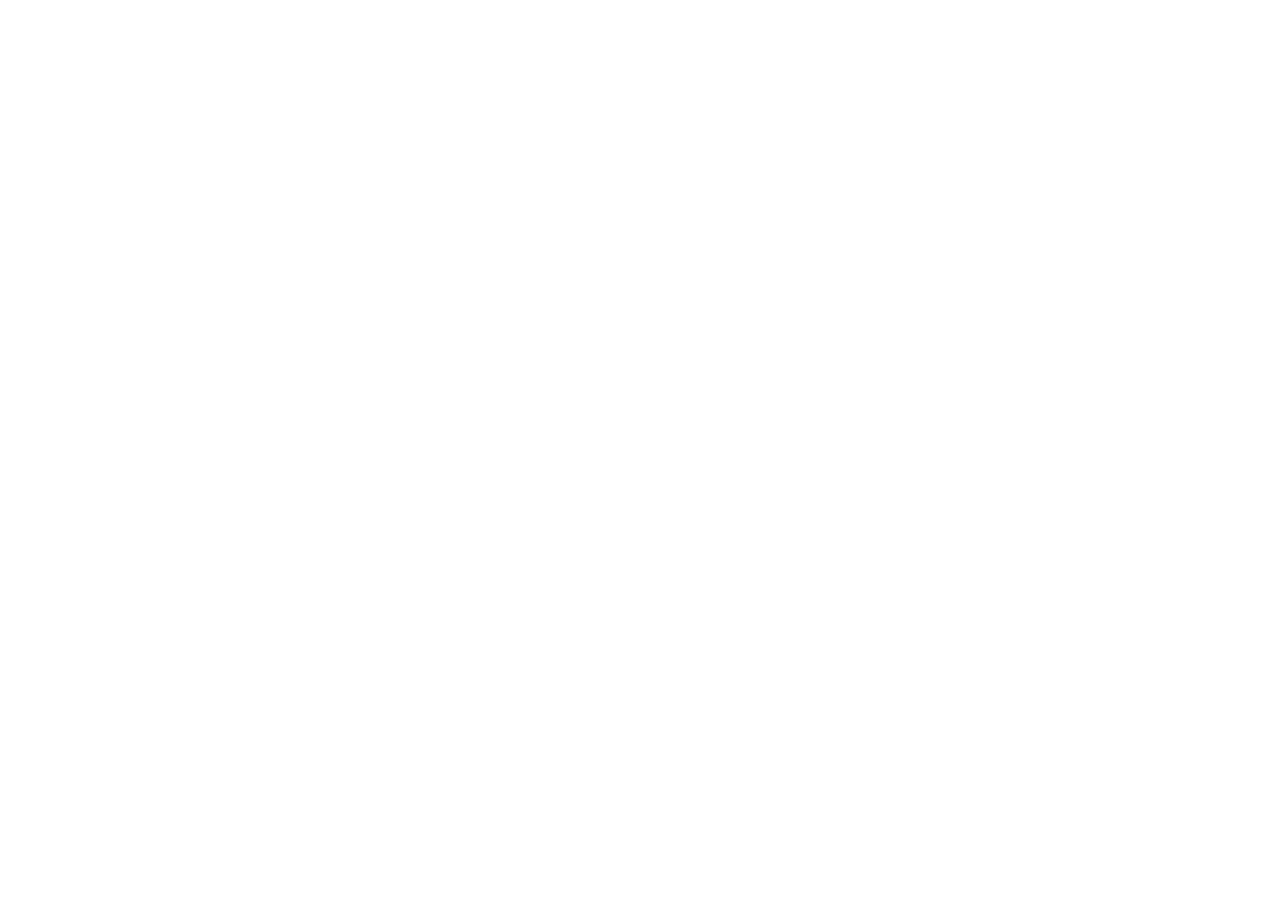
==== index.html @ 70ddf7eb "Base" ====
<!DOCTYPE html>
<html lang="en">
<head>
    <meta charset="UTF-8">
    <meta name="viewport" content="width=device-width, initial-scale=1.0">
    <title>Nordlys</title>
    <link rel="stylesheet" href="style.css">
    <script src="script.js"></script>
</head>
<body>
    <div></div>
</body>
</html>
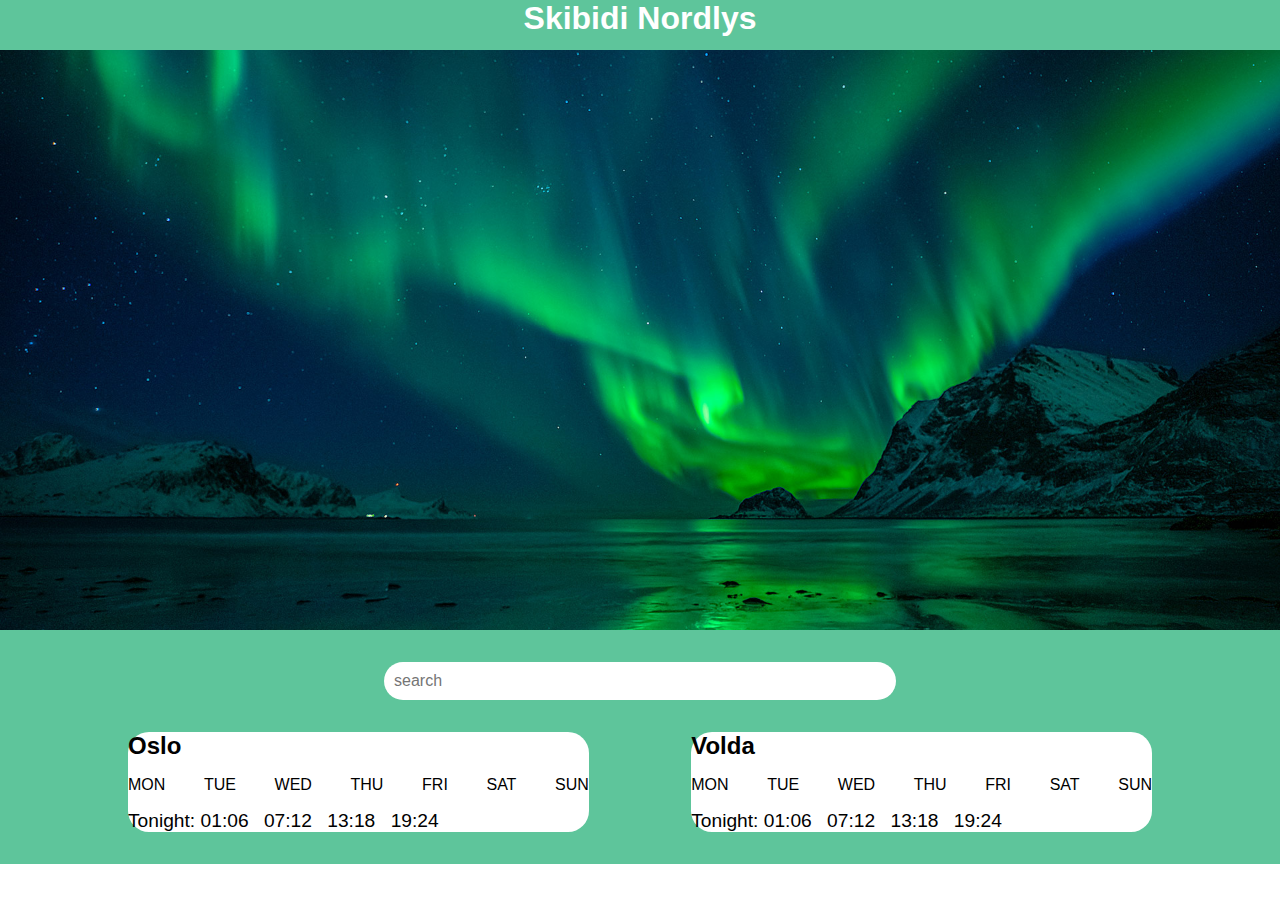
==== commit 49a021c0: "New base" ====
--- a/index.html
+++ b/index.html
@@ -8,6 +8,50 @@
     <script src="script.js"></script>
 </head>
 <body>
-    <div></div>
+    <header>
+        <div class="title"><p1 class="fontlogo">Skibidi Nordlys</p1></div>
+        <div class="background-image"></div>
+    </header>
+
+    <main>
+        <div class="container">
+            <div class="search-bar">
+                <input type="text" placeholder="search">
+            </div>
+            <div class="weather">
+                <div class="city">
+                    <div class="city-name">Oslo</div>
+                    <div class="weather-times">
+                        <span>MON</span>
+                        <span>TUE</span>
+                        <span>WED</span>
+                        <span>THU</span>
+                        <span>FRI</span>
+                        <span>SAT</span>
+                        <span>SUN</span>
+                    </div>
+                    <div class="tonight">
+                        Tonight: <span>01:06</span> <span>07:12</span> <span>13:18</span> <span>19:24</span>
+                    </div>
+                </div>
+
+                <div class="city">
+                    <div class="city-name">Volda</div>
+                    <div class="weather-times">
+                        <span>MON</span>
+                        <span>TUE</span>
+                        <span>WED</span>
+                        <span>THU</span>
+                        <span>FRI</span>
+                        <span>SAT</span>
+                        <span>SUN</span>
+                    </div>
+                    <div class="tonight">
+                        Tonight: <span>01:06</span> <span>07:12</span> <span>13:18</span> <span>19:24</span>
+                    </div>
+                </div>
+            </div>
+        </div>
+    </main>
 </body>
-</html>+</html>
--- a/style.css
+++ b/style.css
@@ -0,0 +1,108 @@
+* {
+    margin: 0;
+    padding: 0;
+    box-sizing: border-box;
+}
+
+body {
+    font-family: Arial, sans-serif;
+}
+
+header {
+    position: relative;
+    text-align: center;
+}
+
+.title {
+    font-size: 2rem;
+    color: white;
+    font-weight: bold;
+    position: absolute;
+    left: 50%;
+    transform: translateX(-50%);
+    z-index: 2;
+    height: 50px;
+    background-color: #5ec59b;;
+    width: 100%;
+}
+.fontlogo {
+    text-align: center;
+}
+
+.background-image {
+    background-image: url('./img/cover-image.jpg'); 
+    background-size: cover;
+    background-position: center;
+    height: 70vh;
+    width: 100%;
+    top: 0;
+    left: 0;
+    z-index: 1;
+}
+
+main {
+    background-color: #5ec59b;
+    padding: 2rem 0;
+}
+
+.container {
+    width: 80%;
+    margin: 0 auto;
+}
+
+.search-bar {
+    text-align: center;
+    margin-bottom: 2rem;
+}
+
+.search-bar input {
+    padding: 10px;
+    font-size: 1rem;
+    width: 50%;
+    border-radius: 25px;
+    border: none;
+}
+
+.weather {
+    display: flex;
+    justify-content: space-between;
+    color: black;
+    font-size: 1rem;
+}
+
+.city {
+    width: 45%;
+    background-color: white;
+    border-radius: 21px;
+}
+
+.city-name {
+    font-size: 1.5rem;
+    font-weight: bold;
+    margin-bottom: 1rem;
+}
+
+.weather-times {
+    display: flex;
+    justify-content: space-between;
+    margin-bottom: 1rem;
+}
+
+.tonight {
+    font-size: 1.2rem;
+}
+
+.tonight span {
+    margin-right: 10px;
+}
+
+.square {
+  width: 100px;
+  height: 100px;
+  border: 1px solid #000;
+  display: flex;
+  justify-content: center;
+  align-items: center;
+  color: #fff;
+  font-size: 16px;
+}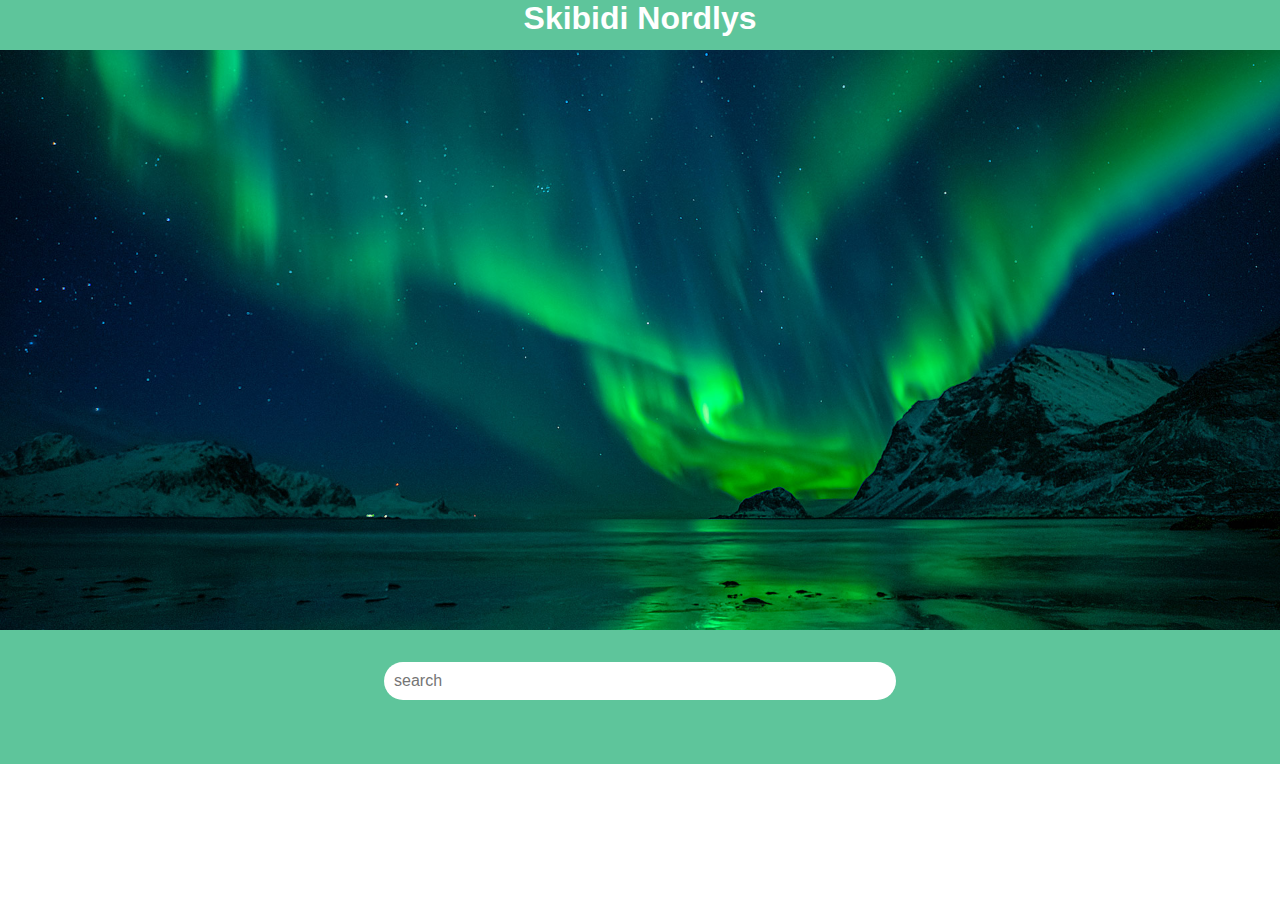
==== commit 357c50b9: "Functionality JS" ====
--- a/index.html
+++ b/index.html
@@ -18,39 +18,7 @@
             <div class="search-bar">
                 <input type="text" placeholder="search">
             </div>
-            <div class="weather">
-                <div class="city">
-                    <div class="city-name">Oslo</div>
-                    <div class="weather-times">
-                        <span>MON</span>
-                        <span>TUE</span>
-                        <span>WED</span>
-                        <span>THU</span>
-                        <span>FRI</span>
-                        <span>SAT</span>
-                        <span>SUN</span>
-                    </div>
-                    <div class="tonight">
-                        Tonight: <span>01:06</span> <span>07:12</span> <span>13:18</span> <span>19:24</span>
-                    </div>
-                </div>
-
-                <div class="city">
-                    <div class="city-name">Volda</div>
-                    <div class="weather-times">
-                        <span>MON</span>
-                        <span>TUE</span>
-                        <span>WED</span>
-                        <span>THU</span>
-                        <span>FRI</span>
-                        <span>SAT</span>
-                        <span>SUN</span>
-                    </div>
-                    <div class="tonight">
-                        Tonight: <span>01:06</span> <span>07:12</span> <span>13:18</span> <span>19:24</span>
-                    </div>
-                </div>
-            </div>
+            <div id="location-container"></div>
         </div>
     </main>
 </body>
--- a/style.css
+++ b/style.css
@@ -97,12 +97,44 @@
 }
 
 .square {
-  width: 100px;
-  height: 100px;
-  border: 1px solid #000;
-  display: flex;
-  justify-content: center;
-  align-items: center;
-  color: #fff;
-  font-size: 16px;
+    width: 54px;
+    height: 54px;
+    border: 1px solid #000;
+    display: flex;
+    justify-content: center;
+    align-items: center;
+    color: #fff;
+    font-size: 16px;
+    grid-column: 1 / 3; 
+    grid-row: 2 / 2;
+}
+#location-container {
+    display: flex;
+    flex-wrap: wrap;
+    justify-self: center;
+    justify-content: center;
+    width: 1000px;
+    background-color: black;
+}
+
+.location {
+    display: grid;
+    grid-template-rows: 1fr 1fr; 
+    grid-template-columns: repeat(3, 1fr);
+    width: 70%;
+    background-color: white;
+    border-radius: 21px;
+    margin: 10px;
+    padding: 20px;
+}
+
+.locationfont {
+    grid-column: 1 / 3; 
+    grid-row: 1 / 2; 
+}
+
+.line {
+    background-color: grey;
+    width: 10px;
+    height: 54px;
 }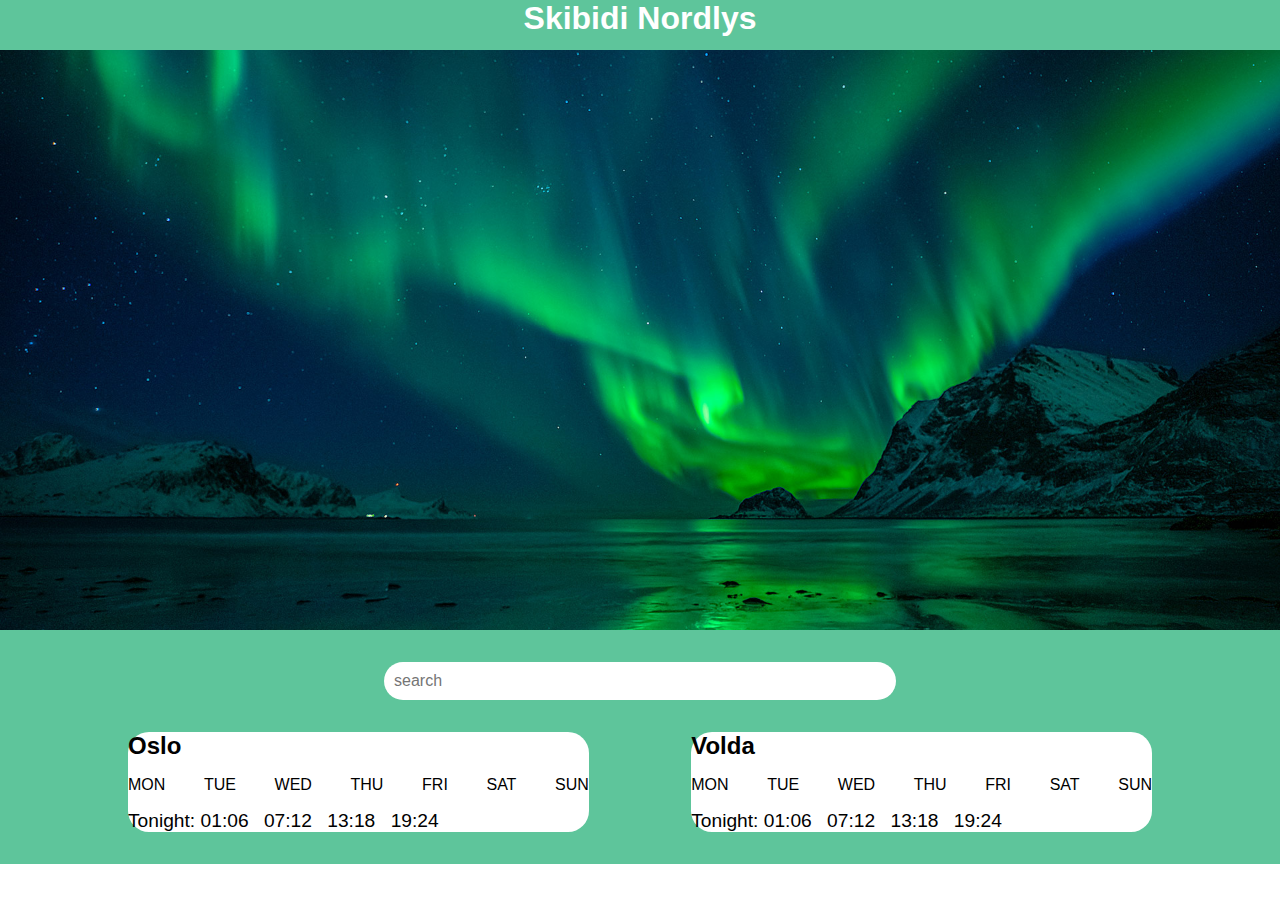
==== commit eac8a953: "Merge pull request #1 from KodehodeSondre/Atask" ====
--- a/index.html
+++ b/index.html
@@ -18,7 +18,39 @@
             <div class="search-bar">
                 <input type="text" placeholder="search">
             </div>
-            <div id="location-container"></div>
+            <div class="weather">
+                <div class="city">
+                    <div class="city-name">Oslo</div>
+                    <div class="weather-times">
+                        <span>MON</span>
+                        <span>TUE</span>
+                        <span>WED</span>
+                        <span>THU</span>
+                        <span>FRI</span>
+                        <span>SAT</span>
+                        <span>SUN</span>
+                    </div>
+                    <div class="tonight">
+                        Tonight: <span>01:06</span> <span>07:12</span> <span>13:18</span> <span>19:24</span>
+                    </div>
+                </div>
+
+                <div class="city">
+                    <div class="city-name">Volda</div>
+                    <div class="weather-times">
+                        <span>MON</span>
+                        <span>TUE</span>
+                        <span>WED</span>
+                        <span>THU</span>
+                        <span>FRI</span>
+                        <span>SAT</span>
+                        <span>SUN</span>
+                    </div>
+                    <div class="tonight">
+                        Tonight: <span>01:06</span> <span>07:12</span> <span>13:18</span> <span>19:24</span>
+                    </div>
+                </div>
+            </div>
         </div>
     </main>
 </body>
--- a/style.css
+++ b/style.css
@@ -97,44 +97,12 @@
 }
 
 .square {
-    width: 54px;
-    height: 54px;
-    border: 1px solid #000;
-    display: flex;
-    justify-content: center;
-    align-items: center;
-    color: #fff;
-    font-size: 16px;
-    grid-column: 1 / 3; 
-    grid-row: 2 / 2;
-}
-#location-container {
-    display: flex;
-    flex-wrap: wrap;
-    justify-self: center;
-    justify-content: center;
-    width: 1000px;
-    background-color: black;
-}
-
-.location {
-    display: grid;
-    grid-template-rows: 1fr 1fr; 
-    grid-template-columns: repeat(3, 1fr);
-    width: 70%;
-    background-color: white;
-    border-radius: 21px;
-    margin: 10px;
-    padding: 20px;
-}
-
-.locationfont {
-    grid-column: 1 / 3; 
-    grid-row: 1 / 2; 
-}
-
-.line {
-    background-color: grey;
-    width: 10px;
-    height: 54px;
+  width: 100px;
+  height: 100px;
+  border: 1px solid #000;
+  display: flex;
+  justify-content: center;
+  align-items: center;
+  color: #fff;
+  font-size: 16px;
 }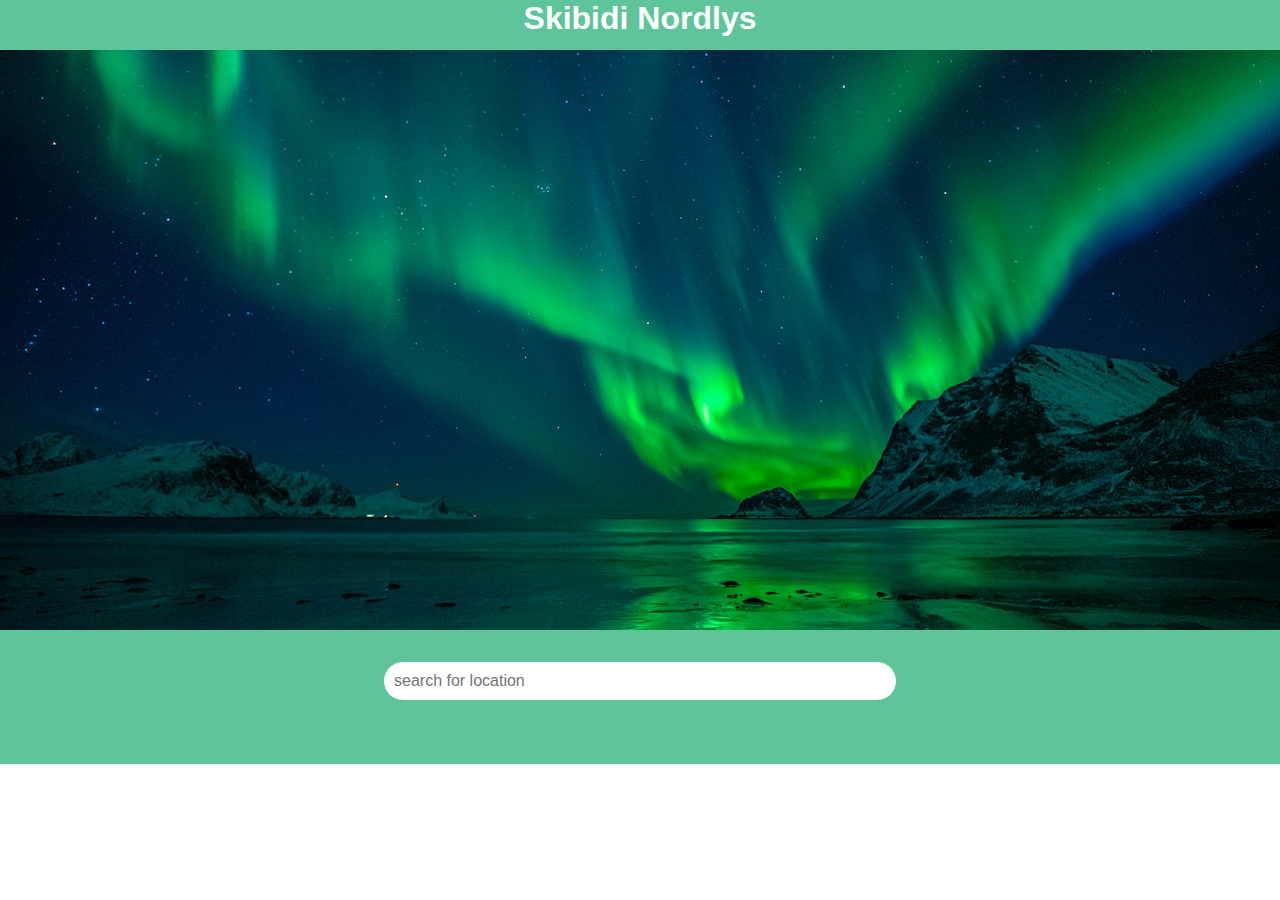
==== commit c56b82fe: "Biggest change" ====
--- a/index.html
+++ b/index.html
@@ -5,7 +5,7 @@
     <meta name="viewport" content="width=device-width, initial-scale=1.0">
     <title>Nordlys</title>
     <link rel="stylesheet" href="style.css">
-    <script src="script.js"></script>
+    <script src="script.js" defer></script>
 </head>
 <body>
     <header>
@@ -16,41 +16,9 @@
     <main>
         <div class="container">
             <div class="search-bar">
-                <input type="text" placeholder="search">
+                <input name="searchBox" id="searchBox" type="text" placeholder="search for location">
             </div>
-            <div class="weather">
-                <div class="city">
-                    <div class="city-name">Oslo</div>
-                    <div class="weather-times">
-                        <span>MON</span>
-                        <span>TUE</span>
-                        <span>WED</span>
-                        <span>THU</span>
-                        <span>FRI</span>
-                        <span>SAT</span>
-                        <span>SUN</span>
-                    </div>
-                    <div class="tonight">
-                        Tonight: <span>01:06</span> <span>07:12</span> <span>13:18</span> <span>19:24</span>
-                    </div>
-                </div>
-
-                <div class="city">
-                    <div class="city-name">Volda</div>
-                    <div class="weather-times">
-                        <span>MON</span>
-                        <span>TUE</span>
-                        <span>WED</span>
-                        <span>THU</span>
-                        <span>FRI</span>
-                        <span>SAT</span>
-                        <span>SUN</span>
-                    </div>
-                    <div class="tonight">
-                        Tonight: <span>01:06</span> <span>07:12</span> <span>13:18</span> <span>19:24</span>
-                    </div>
-                </div>
-            </div>
+            <div id="location-container"></div>
         </div>
     </main>
 </body>
--- a/style.css
+++ b/style.css
@@ -39,7 +39,6 @@
     left: 0;
     z-index: 1;
 }
-
 main {
     background-color: #5ec59b;
     padding: 2rem 0;
@@ -97,12 +96,55 @@
 }
 
 .square {
-  width: 100px;
-  height: 100px;
-  border: 1px solid #000;
-  display: flex;
-  justify-content: center;
-  align-items: center;
-  color: #fff;
-  font-size: 16px;
+    width: 54px;
+    height: 54px;
+    display: flex;
+    justify-content: center;
+    align-items: center;
+    color: #fff;
+    font-size: 16px;
+}
+#location-container {
+    display: flex;
+    flex-wrap: wrap;
+    justify-self: center;
+    justify-content: center;
+    width: 1000px;
+    background-color: #5ec59b;
+}
+.firstthree {
+    grid-column: 3; 
+    grid-row: 2; 
+}
+.location {
+    display: grid;
+    grid-template-rows: 60px 60px; 
+    grid-template-columns: 190px, 10px, 1fr;
+    flex-wrap: nowrap;
+    width: 70%;
+    background-color: white;
+    border-radius: 21px;
+    margin: 10px;
+    padding: 20px;
+    border: 5px solid lightgray;
+}
+
+.locationfont {
+    column-span: 3;
+}
+
+.line {
+    background-color: lightgray;
+    width: 5px;
+    height: 54px;
+    grid-column: 2; 
+    grid-row: 2; 
+}
+
+.lastseven {
+    grid-column: 1; 
+    grid-row: 2; 
+}
+.hidden {
+    display: none;
 }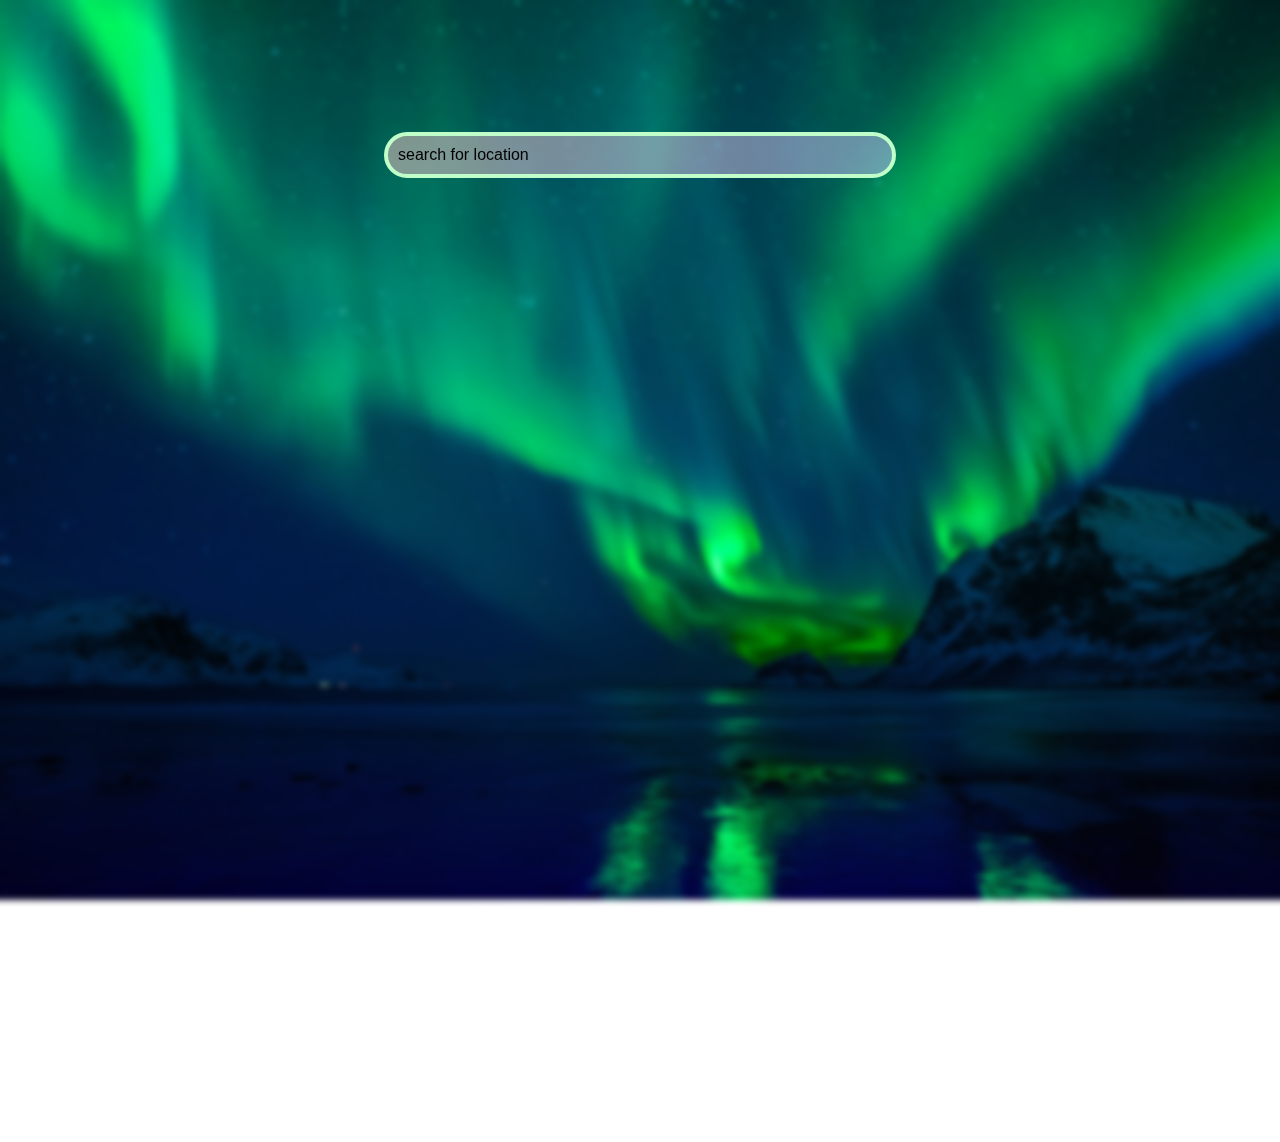
==== commit b7f2dcf2: "Final Version" ====
--- a/index.html
+++ b/index.html
@@ -8,12 +8,8 @@
     <script src="script.js" defer></script>
 </head>
 <body>
-    <header>
-        <div class="title"><p1 class="fontlogo">Skibidi Nordlys</p1></div>
-        <div class="background-image"></div>
-    </header>
-
     <main>
+        <div class="topofthesite"></div>
         <div class="container">
             <div class="search-bar">
                 <input name="searchBox" id="searchBox" type="text" placeholder="search for location">
--- a/style.css
+++ b/style.css
@@ -3,44 +3,32 @@
     padding: 0;
     box-sizing: border-box;
 }
+.topofthesite {
+   height: 100px;
+}
 
 body {
     font-family: Arial, sans-serif;
+    background: linear-gradient(to top, rgb(123, 0, 123), rgb(21, 252, 159)),
+    url('./img/cover-image.jpg');
+    backdrop-filter: blur(3px); 
+    background-attachment: fixed; /* Parallax Effect */
+    background-size: cover;
+    background-blend-mode: overlay;
+    background-position: center;
 }
-
-header {
-    position: relative;
-    text-align: center;
-}
-
-.title {
-    font-size: 2rem;
-    color: white;
-    font-weight: bold;
+.background-image {
     position: absolute;
-    left: 50%;
-    transform: translateX(-50%);
-    z-index: 2;
-    height: 50px;
-    background-color: #5ec59b;;
-    width: 100%;
-}
-.fontlogo {
-    text-align: center;
-}
-
-.background-image {
     background-image: url('./img/cover-image.jpg'); 
     background-size: cover;
     background-position: center;
-    height: 70vh;
+    height: 100vh;
     width: 100%;
     top: 0;
     left: 0;
     z-index: 1;
 }
 main {
-    background-color: #5ec59b;
     padding: 2rem 0;
 }
 
@@ -52,6 +40,7 @@
 .search-bar {
     text-align: center;
     margin-bottom: 2rem;
+    
 }
 
 .search-bar input {
@@ -59,7 +48,20 @@
     font-size: 1rem;
     width: 50%;
     border-radius: 25px;
-    border: none;
+    border: 4px solid rgb(192, 255, 201);
+    background: linear-gradient(to right, rgba(255, 200, 200, 0.5), rgba(200, 200, 255, 0.5));
+    transition: 0.2s;
+}
+
+.search-bar input::placeholder {
+    color: black;
+    font-family: 'Segoe UI', Tahoma, Geneva, Verdana, sans-serif;
+    
+}
+
+.search-bar input:hover {
+    background: linear-gradient(to right, rgba(213, 255, 200, 0.75), rgba(223, 17, 219, 0.75));
+    transition: 0.2s;
 }
 
 .weather {
@@ -101,8 +103,10 @@
     display: flex;
     justify-content: center;
     align-items: center;
-    color: #fff;
+    color: none;
     font-size: 16px;
+    font-family: 'Segoe UI', Tahoma, Geneva, Verdana, sans-serif;
+    border-radius: 8px;
 }
 #location-container {
     display: flex;
@@ -110,40 +114,70 @@
     justify-self: center;
     justify-content: center;
     width: 1000px;
-    background-color: #5ec59b;
-}
-.firstthree {
-    grid-column: 3; 
-    grid-row: 2; 
+    min-height: 100vh;
+    max-height: 100%;
 }
 .location {
     display: grid;
-    grid-template-rows: 60px 60px; 
+    grid-template-rows: 30px 26px 60px; 
     grid-template-columns: 190px, 10px, 1fr;
     flex-wrap: nowrap;
     width: 70%;
-    background-color: white;
+    background: linear-gradient(to right, rgba(208, 255, 200, 0.5), rgba(200, 200, 255, 0.5));
     border-radius: 21px;
     margin: 10px;
-    padding: 20px;
-    border: 5px solid lightgray;
+    padding: 10px;  
+    text-align: center;
+    transition: 0.2s;
+    color: rgb(40, 23, 37);
+    height: 100%;
+}
+.location:hover {
+    background: linear-gradient(to right, rgba(213, 255, 200, 0.75), rgba(223, 17, 219, 0.75));
+    transition: 0.2s;
 }
 
 .locationfont {
-    column-span: 3;
+    column-span: 1;
+    text-align: initial;
+    font-family: 'Segoe UI', Tahoma, Geneva, Verdana, sans-serif;
+}
+.locationtext1 {
+    font-size: 15px;
+    grid-row: 2; 
+    grid-column: 1;
+    column-span: 1;
+    font-family: 'Segoe UI', Tahoma, Geneva, Verdana, sans-serif;
+}
+.locationtext2 {
+    font-size: 15px;
+    grid-column: 3;
+    grid-row: 2; 
+    font-family: 'Segoe UI', Tahoma, Geneva, Verdana, sans-serif;
 }
 
 .line {
-    background-color: lightgray;
+    background-color: rgb(192, 255, 201);
     width: 5px;
-    height: 54px;
+    height: 125px;
     grid-column: 2; 
-    grid-row: 2; 
+    grid-row: 3; 
+    border-radius: 8px;
+    grid-area: 1 / 2 / span 3 / span 1;
+    margin-top: -3px;
+    margin-right: 10px;
+    margin-left: 10px;
+}
+
+.firstthree {
+    grid-column: 3; 
+    grid-row: 3; 
 }
 
 .lastseven {
     grid-column: 1; 
-    grid-row: 2; 
+    grid-row: 3;
+    padding-left: 7px;
 }
 .hidden {
     display: none;
